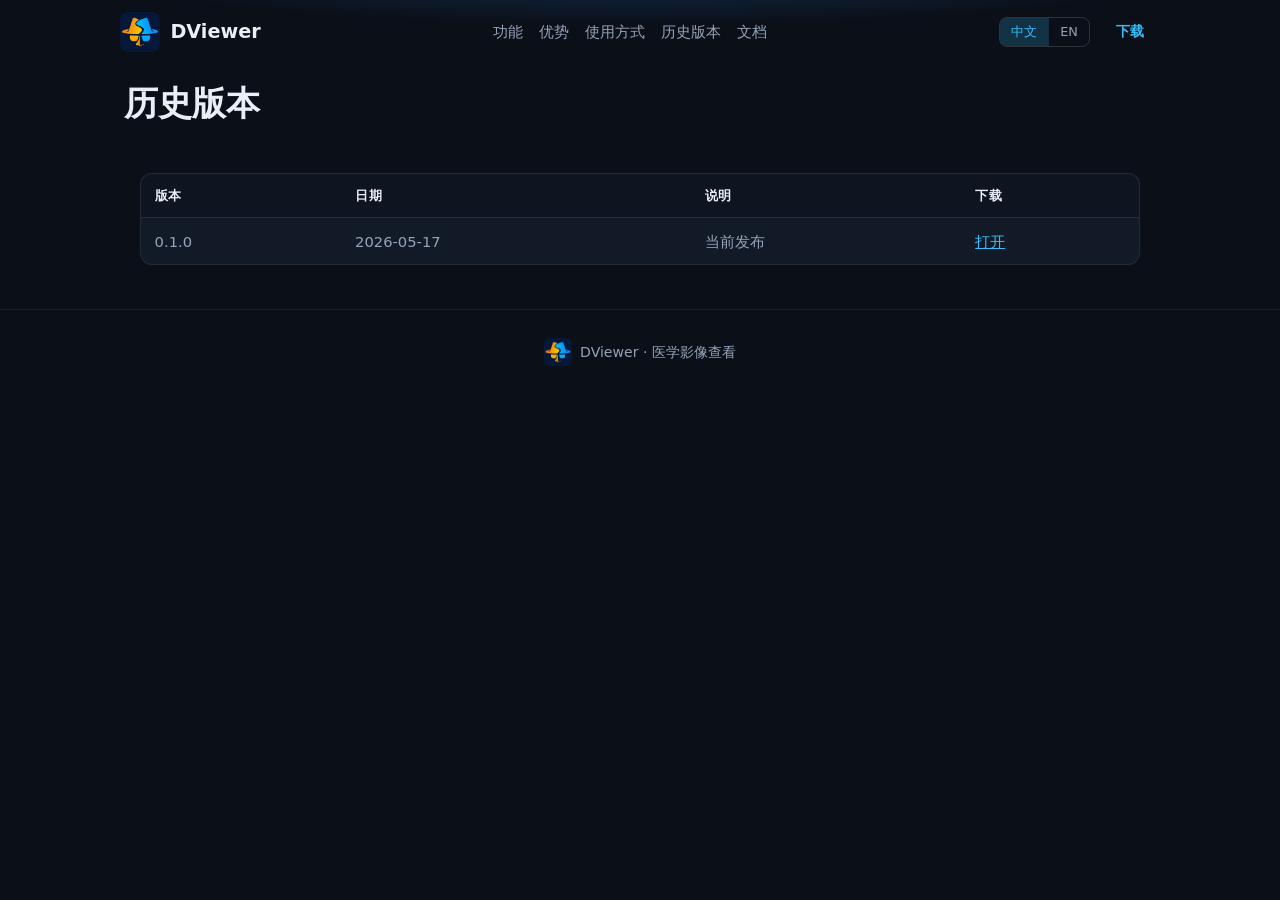
==== history.html @ aa7725b3 "更改一些内容" ====
<!DOCTYPE html>
<html lang="zh-CN">
<head>
  <meta charset="utf-8" />
  <meta name="viewport" content="width=device-width, initial-scale=1" />
  <meta name="description" content="DViewer 历史版本下载。" />
  <title data-i18n="history_title">DViewer — 历史版本</title>
  <link rel="stylesheet" href="styles.css" />
  <script src="site.js" defer></script>
</head>
<body data-page="history">
  <header class="hero hero-sub">
    <nav class="nav" aria-label="主导航">
      <a class="brand" href="index.html">
        <img src="assets/logo.png" width="40" height="40" alt="DViewer" />
        <span class="brand-text"><span class="prod">DViewer</span></span>
      </a>
      <div class="nav-links">
        <a href="index.html#features" data-i18n="nav_features">功能</a>
        <a href="index.html#advantages" data-i18n="nav_advantages">优势</a>
        <a href="index.html#workflow" data-i18n="nav_workflow">使用方式</a>
        <a href="history.html" data-i18n="nav_history" aria-current="page">历史版本</a>
        <a href="index.html#docs" data-i18n="nav_docs">文档</a>
      </div>
      <div class="nav-right">
        <div class="lang-switch" role="group">
          <button type="button" class="lang-btn active" data-set-lang="zh" aria-pressed="true">中文</button>
          <button type="button" class="lang-btn" data-set-lang="en" aria-pressed="false">EN</button>
        </div>
        <a class="btn nav-download" href="https://rcnpeeuppi4d.feishu.cn/file/TZgfbxDDYoub0Vx7jKbc2WDXn0c?from=from_copylink" data-i18n="nav_download">下载</a>
      </div>
    </nav>

    <div class="hero-inner hero-inner-left" id="top">
      <h1 data-i18n="history_h1">历史版本</h1>
    </div>
  </header>

  <main class="section history-main">
    <p class="history-status" id="history-status" role="status" aria-live="polite"></p>
    <div class="history-table-wrap" id="history-table-wrap" hidden>
      <table class="history-table">
        <thead>
          <tr>
            <th data-i18n="history_col_version">版本</th>
            <th data-i18n="history_col_date">日期</th>
            <th data-i18n="history_col_notes">说明</th>
            <th data-i18n="history_col_link">下载</th>
          </tr>
        </thead>
        <tbody id="history-tbody"></tbody>
      </table>
    </div>
  </main>

  <footer class="footer">
    <p><img src="assets/logo.png" width="28" height="28" alt="" class="footer-logo" /> <span data-i18n="footer_text">DViewer · 医学影像查看</span></p>
  </footer>
</body>
</html>
---- styles.css ----
:root {
  --bg: #0a0f18;
  --bg-elev: #121a28;
  --text: #e9eef7;
  --muted: #94a3b8;
  --accent: #38bdf8;
  --accent-deep: #0284c7;
  --radius: 12px;
}

*,
*::before,
*::after {
  box-sizing: border-box;
}

html {
  scroll-behavior: smooth;
}

body {
  margin: 0;
  font-family: "PingFang SC", "Microsoft YaHei", "Segoe UI", system-ui, sans-serif;
  background: var(--bg);
  color: var(--text);
  line-height: 1.6;
}

a {
  color: var(--accent);
}

a:hover {
  text-decoration: underline;
}

.hero {
  padding: 0.75rem 1.25rem 3rem;
  background: radial-gradient(ellipse 100% 90% at 50% -30%, #163a5f 0%, var(--bg) 50%);
}

.nav {
  max-width: 1040px;
  margin: 0 auto 2rem;
  display: flex;
  flex-wrap: wrap;
  align-items: center;
  gap: 0.75rem 1.25rem;
}

.brand {
  display: inline-flex;
  align-items: center;
  gap: 0.65rem;
  text-decoration: none;
  color: inherit;
}

.brand:hover {
  text-decoration: none;
  opacity: 0.92;
}

.brand img {
  border-radius: 8px;
  flex-shrink: 0;
}

.brand-text {
  display: flex;
  flex-direction: column;
  line-height: 1.15;
}

.brand .lux {
  font-size: 0.72rem;
  letter-spacing: 0.12em;
  text-transform: uppercase;
  color: var(--muted);
}

.brand .prod {
  font-size: 1.2rem;
  font-weight: 700;
}

.nav-links {
  display: flex;
  flex-wrap: wrap;
  gap: 1rem;
  flex: 1 1 auto;
  justify-content: center;
  min-width: 0;
}

.nav-right {
  display: flex;
  align-items: center;
  gap: 0.6rem;
  flex-shrink: 0;
  margin-left: auto;
}

.lang-switch {
  display: inline-flex;
  border-radius: 8px;
  border: 1px solid rgba(255, 255, 255, 0.15);
  overflow: hidden;
}

.lang-btn {
  margin: 0;
  padding: 0.38rem 0.72rem;
  font-size: 0.8rem;
  font-family: inherit;
  border: none;
  cursor: pointer;
  background: transparent;
  color: var(--muted);
  line-height: 1.2;
}

.lang-btn:hover {
  color: var(--text);
  background: rgba(255, 255, 255, 0.06);
}

.lang-btn.active {
  background: rgba(56, 189, 248, 0.2);
  color: var(--accent);
}

.lang-btn:focus-visible {
  outline: 2px solid var(--accent);
  outline-offset: 2px;
}

.nav-links a {
  color: var(--muted);
  font-size: 0.92rem;
  text-decoration: none;
}

.nav-links a:hover {
  color: var(--text);
}

.btn {
  display: inline-flex;
  align-items: center;
  justify-content: center;
  padding: 0.55rem 1.15rem;
  border-radius: 999px;
  font-weight: 600;
  font-size: 0.9rem;
  text-decoration: none;
  border: none;
  cursor: pointer;
}

.btn:hover {
  text-decoration: none;
}

.btn.primary {
  background: linear-gradient(160deg, var(--accent), var(--accent-deep));
  color: #0a0f18;
  box-shadow: 0 4px 20px rgba(56, 189, 248, 0.35);
}

.btn.primary:hover {
  filter: brightness(1.05);
}

.btn.ghost {
  border: 1px solid rgba(255, 255, 255, 0.2);
  color: var(--text);
  background: transparent;
}

.btn.ghost:hover {
  background: rgba(255, 255, 255, 0.06);
}

.nav-download.btn {
  padding: 0.45rem 1rem;
  font-size: 0.85rem;
}

.hero-inner {
  max-width: 720px;
  margin: 0 auto;
  text-align: center;
  padding: 0 0.25rem;
}

.hero h1 {
  font-size: clamp(1.45rem, 3.8vw, 2.1rem);
  font-weight: 700;
  line-height: 1.22;
  margin: 0 0 1rem;
}

.lead {
  color: var(--muted);
  font-size: 1.05rem;
  margin: 0 0 1.5rem;
}

.lead strong {
  color: #f1f5f9;
}

.cta {
  display: flex;
  flex-wrap: wrap;
  gap: 0.75rem;
  justify-content: center;
  margin-bottom: 0.5rem;
}

.hero-version {
  margin: 0.35rem 0 0;
  font-size: 0.88rem;
  color: var(--muted);
}

.hero-version-num {
  color: var(--text);
  font-weight: 600;
  letter-spacing: 0.02em;
}

.fine {
  font-size: 0.82rem;
  color: var(--muted);
  margin: 0;
}

.fine code {
  font-size: 0.78em;
  background: rgba(0, 0, 0, 0.35);
  padding: 0.1em 0.35em;
  border-radius: 4px;
}

.section {
  max-width: 1040px;
  margin: 0 auto;
  padding: 2.75rem 1.25rem;
}

.section.muted {
  background: rgba(255, 255, 255, 0.03);
}

.section h2 {
  font-size: 1.3rem;
  margin: 0 0 1.25rem;
}

.grid {
  display: grid;
  gap: 1.1rem;
  grid-template-columns: repeat(auto-fit, minmax(240px, 1fr));
}

.card {
  background: var(--bg-elev);
  border: 1px solid rgba(255, 255, 255, 0.06);
  border-radius: var(--radius);
  padding: 1.2rem 1.1rem;
}

.card h3 {
  margin: 0 0 0.45rem;
  font-size: 1.02rem;
}

.card p {
  margin: 0;
  font-size: 0.92rem;
  color: var(--muted);
}

.card code {
  font-size: 0.85em;
  background: rgba(0, 0, 0, 0.35);
  padding: 0.08em 0.32em;
  border-radius: 4px;
}

.steps {
  margin: 0;
  padding-left: 1.2rem;
  color: var(--muted);
}

.steps li {
  margin-bottom: 0.55rem;
}

.steps strong {
  color: var(--text);
}

.tags {
  list-style: none;
  margin: 0 0 0.75rem;
  padding: 0;
  display: flex;
  flex-wrap: wrap;
  gap: 0.45rem;
}

.tags li {
  background: rgba(56, 189, 248, 0.12);
  color: var(--accent);
  padding: 0.3rem 0.65rem;
  border-radius: 6px;
  font-size: 0.86rem;
}

.footer {
  text-align: center;
  padding: 1.75rem 1rem;
  border-top: 1px solid rgba(255, 255, 255, 0.06);
  color: var(--muted);
  font-size: 0.88rem;
}

.footer p {
  margin: 0;
  display: inline-flex;
  align-items: center;
  gap: 0.5rem;
}

.footer-logo {
  border-radius: 6px;
  vertical-align: middle;
}

code {
  font-family: ui-monospace, Consolas, monospace;
}

.hero-sub {
  padding-bottom: 2rem;
}

.hero-inner-left {
  max-width: 1040px;
  margin: 0 auto;
  text-align: left;
  padding: 0 0.25rem;
}

.lead-left {
  text-align: left;
}

.history-main {
  padding-top: 0;
}

.history-status {
  color: var(--muted);
  font-size: 0.95rem;
  margin: 0 0 1rem;
  min-height: 1.5em;
}

.history-status code {
  font-size: 0.85em;
  background: rgba(0, 0, 0, 0.35);
  padding: 0.08em 0.32em;
  border-radius: 4px;
}

.history-table-wrap {
  overflow-x: auto;
  border: 1px solid rgba(255, 255, 255, 0.08);
  border-radius: var(--radius);
  background: var(--bg-elev);
}

.history-table {
  width: 100%;
  border-collapse: collapse;
  font-size: 0.92rem;
}

.history-table th,
.history-table td {
  padding: 0.7rem 0.85rem;
  text-align: left;
  vertical-align: top;
  border-bottom: 1px solid rgba(255, 255, 255, 0.06);
}

.history-table th {
  color: var(--text);
  font-weight: 600;
  font-size: 0.82rem;
  text-transform: uppercase;
  letter-spacing: 0.04em;
  background: rgba(0, 0, 0, 0.2);
}

.history-table tbody tr:last-child td {
  border-bottom: none;
}

.history-table td {
  color: var(--muted);
}

.history-table td:last-child {
  white-space: nowrap;
}
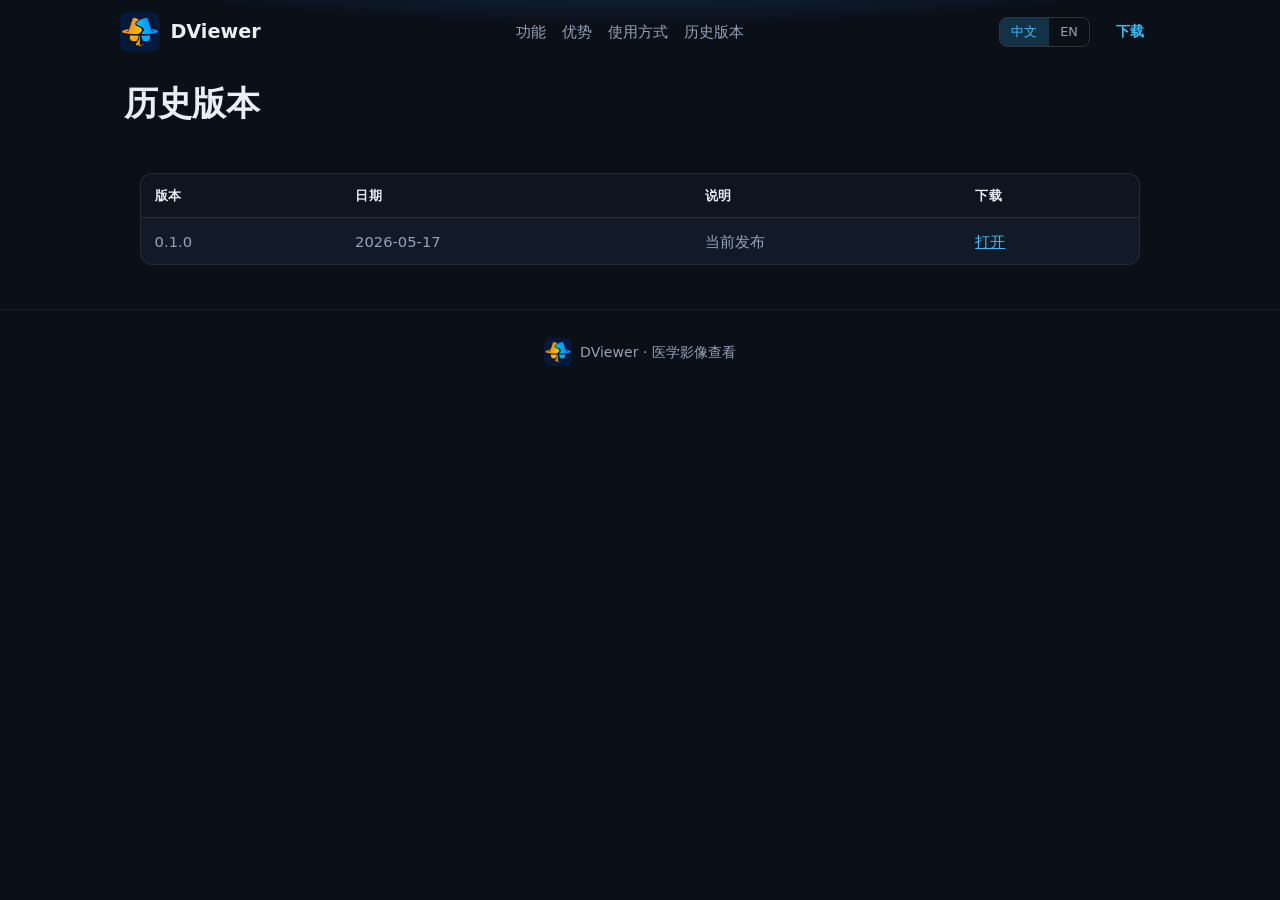
==== commit 61cdb25e: "删除了底下的文档说明" ====
--- a/history.html
+++ b/history.html
@@ -20,7 +20,6 @@
         <a href="index.html#advantages" data-i18n="nav_advantages">优势</a>
         <a href="index.html#workflow" data-i18n="nav_workflow">使用方式</a>
         <a href="history.html" data-i18n="nav_history" aria-current="page">历史版本</a>
-        <a href="index.html#docs" data-i18n="nav_docs">文档</a>
       </div>
       <div class="nav-right">
         <div class="lang-switch" role="group">
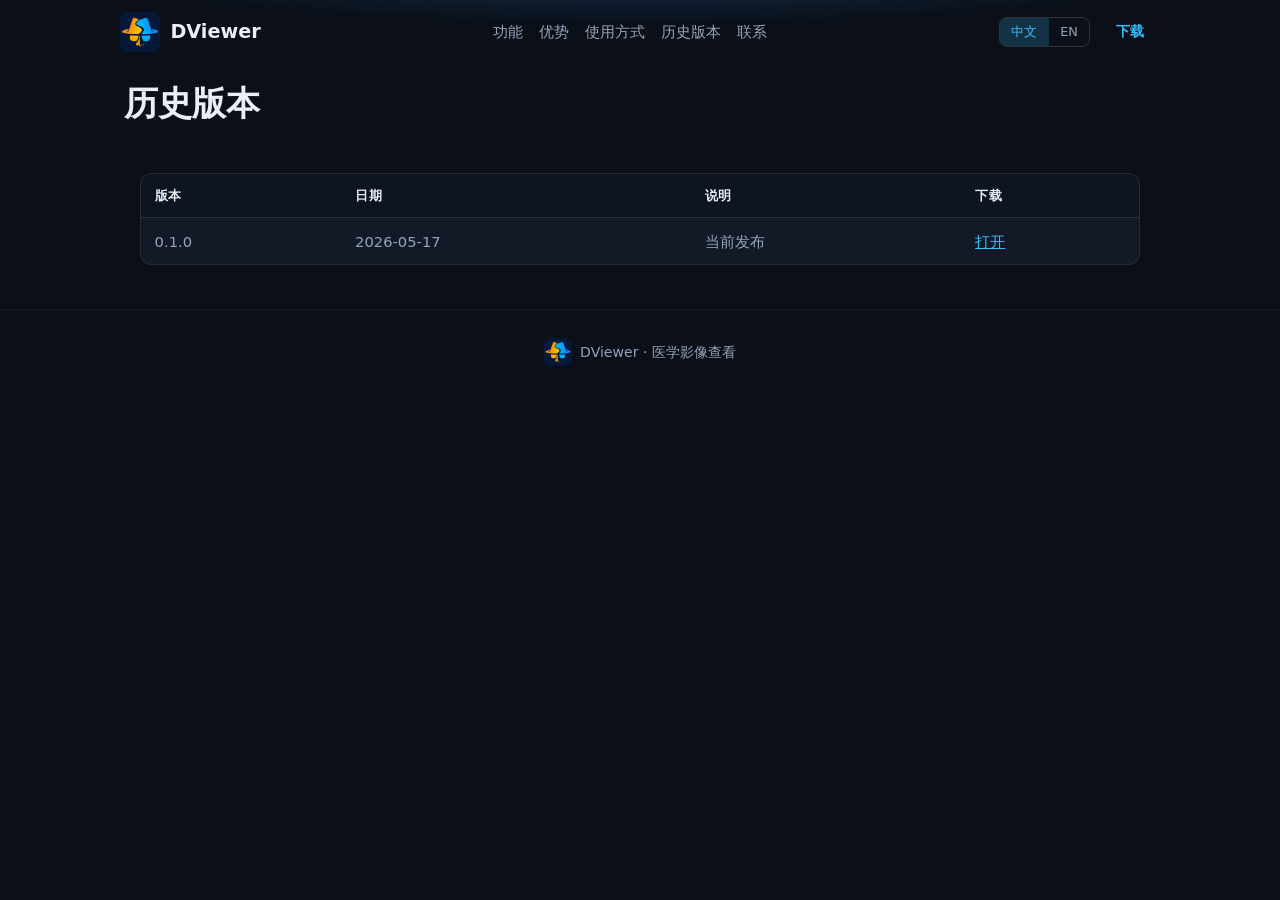
==== commit 2b81e2a9: "增加了飞书的联系方式" ====
--- a/history.html
+++ b/history.html
@@ -20,6 +20,7 @@
         <a href="index.html#advantages" data-i18n="nav_advantages">优势</a>
         <a href="index.html#workflow" data-i18n="nav_workflow">使用方式</a>
         <a href="history.html" data-i18n="nav_history" aria-current="page">历史版本</a>
+        <a href="index.html#contact" data-i18n="nav_contact">联系</a>
       </div>
       <div class="nav-right">
         <div class="lang-switch" role="group">
--- a/styles.css
+++ b/styles.css
@@ -419,3 +419,26 @@
 .history-table td:last-child {
   white-space: nowrap;
 }
+
+.contact-lead {
+  margin: 0 0 1.25rem;
+  max-width: 36rem;
+  color: var(--muted);
+  font-size: 1rem;
+}
+
+.contact-qr-wrap {
+  display: inline-block;
+  padding: 0.75rem;
+  background: var(--bg-elev);
+  border: 1px solid rgba(255, 255, 255, 0.08);
+  border-radius: var(--radius);
+  line-height: 0;
+}
+
+.contact-qr {
+  display: block;
+  width: min(220px, 72vw);
+  height: auto;
+  border-radius: 8px;
+}
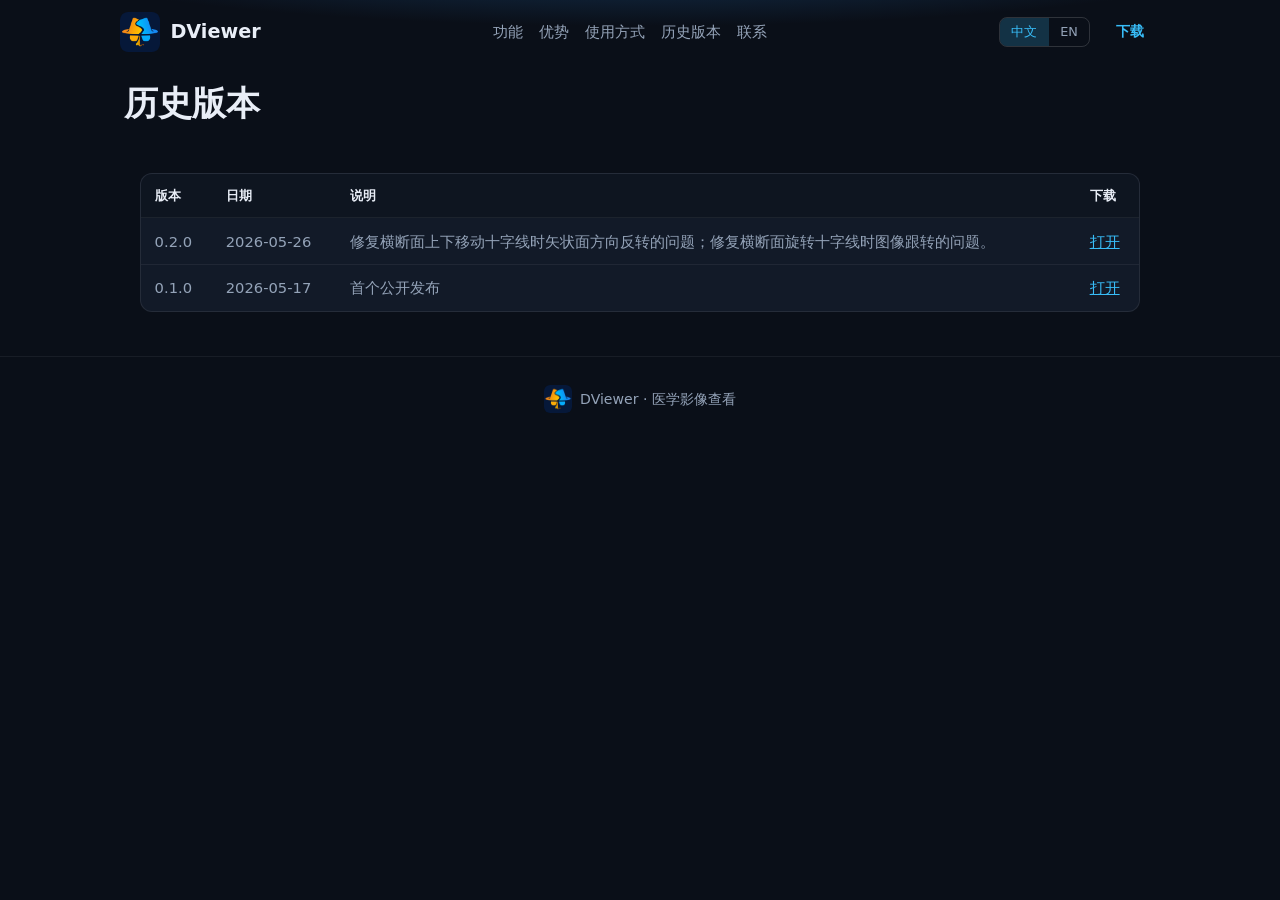
==== commit 5b57cfbe: "chore: bump to v0.2.0, update download link" ====
--- a/history.html
+++ b/history.html
@@ -27,7 +27,7 @@
           <button type="button" class="lang-btn active" data-set-lang="zh" aria-pressed="true">中文</button>
           <button type="button" class="lang-btn" data-set-lang="en" aria-pressed="false">EN</button>
         </div>
-        <a class="btn nav-download" href="https://rcnpeeuppi4d.feishu.cn/file/TZgfbxDDYoub0Vx7jKbc2WDXn0c?from=from_copylink" data-i18n="nav_download">下载</a>
+        <a class="btn nav-download" href="https://rcnpeeuppi4d.feishu.cn/file/XW7zbtYp5omoVrxazAQc3lNAnHt" data-i18n="nav_download">下载</a>
       </div>
     </nav>
 
